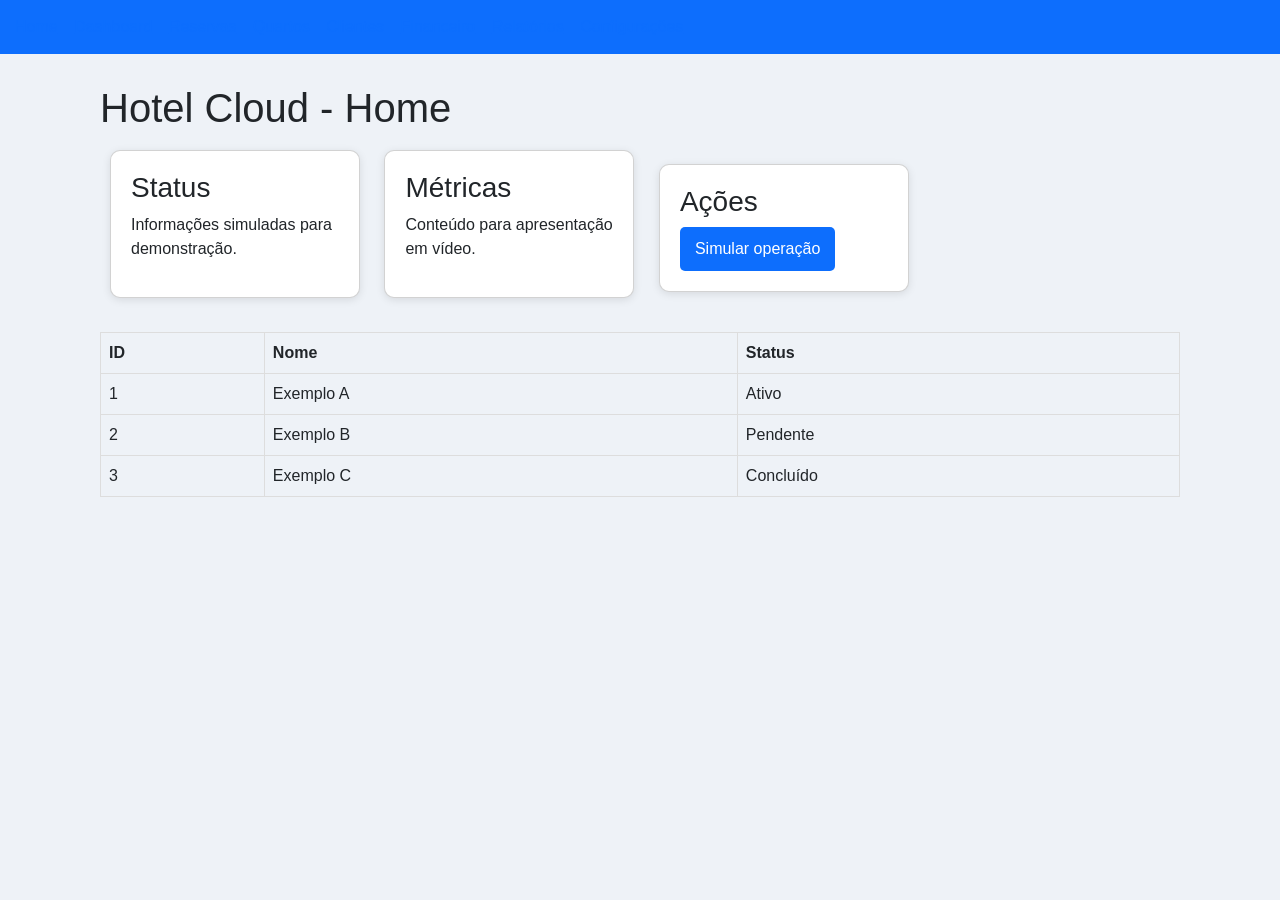
==== index.html @ f29682b8 "Add files via upload" ====
<!DOCTYPE html><html lang='pt-BR'><head><meta charset='UTF-8'><title>Hotel Cloud - Home</title>
<link href='https://cdn.jsdelivr.net/npm/bootstrap@5.3.3/dist/css/bootstrap.min.css' rel='stylesheet'>
<link rel='stylesheet' href='style.css'></head><body><nav>
<a href='index.html'>Home</a>
<a href='dashboard.html'>Dashboard</a>
<a href='reservas.html'>Reservas</a>
<a href='quartos.html'>Quartos</a>
<a href='clientes.html'>Clientes</a>
<a href='financeiro.html'>Financeiro</a>
<a href='relatorios.html'>Relatórios</a>
<a href='configuracoes.html'>Configurações</a>
</nav>
<div class='container'>
<h1>Hotel Cloud - Home</h1>
<div class='card'><h3>Status</h3><p>Informações simuladas para demonstração.</p></div>
<div class='card'><h3>Métricas</h3><p>Conteúdo para apresentação em vídeo.</p></div>
<div class='card'><h3>Ações</h3><button>Simular operação</button></div>
<table class='mt-4'>
<tr><th>ID</th><th>Nome</th><th>Status</th></tr>
<tr><td>1</td><td>Exemplo A</td><td>Ativo</td></tr>
<tr><td>2</td><td>Exemplo B</td><td>Pendente</td></tr>
<tr><td>3</td><td>Exemplo C</td><td>Concluído</td></tr>
</table>
</div></body></html>
---- style.css ----
body{font-family:Arial;background:#eef2f7;margin:0}
nav{background:#0d6efd;color:#fff;padding:15px}
.container{padding:30px}
.card{display:inline-block;width:250px;margin:10px;padding:20px;background:#fff;border-radius:10px;box-shadow:0 2px 8px rgba(0,0,0,.1)}
a{margin-right:12px}
table{width:100%;border-collapse:collapse}td,th{border:1px solid #ddd;padding:8px}
button{padding:10px 15px;background:#0d6efd;color:#fff;border:0;border-radius:5px}
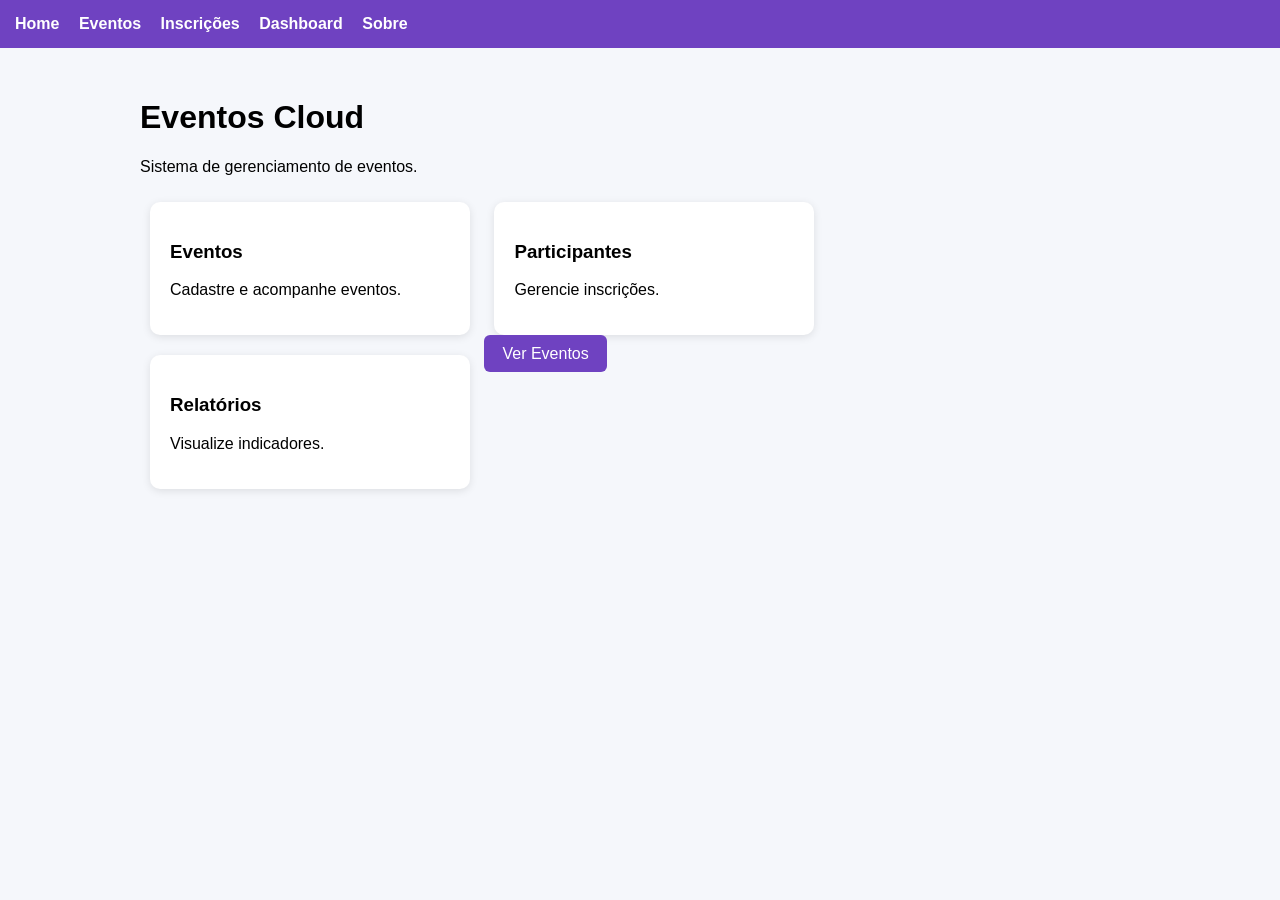
==== commit 12b68d79: "Add files via upload" ====
--- a/index.html
+++ b/index.html
@@ -1,24 +1,14 @@
-<!DOCTYPE html><html lang='pt-BR'><head><meta charset='UTF-8'><title>Hotel Cloud - Home</title>
-<link href='https://cdn.jsdelivr.net/npm/bootstrap@5.3.3/dist/css/bootstrap.min.css' rel='stylesheet'>
-<link rel='stylesheet' href='style.css'></head><body><nav>
+<!DOCTYPE html><html><head><meta charset='UTF-8'><title>Eventos Cloud</title><link rel='stylesheet' href='style.css'></head><body><nav>
 <a href='index.html'>Home</a>
+<a href='eventos.html'>Eventos</a>
+<a href='inscricoes.html'>Inscrições</a>
 <a href='dashboard.html'>Dashboard</a>
-<a href='reservas.html'>Reservas</a>
-<a href='quartos.html'>Quartos</a>
-<a href='clientes.html'>Clientes</a>
-<a href='financeiro.html'>Financeiro</a>
-<a href='relatorios.html'>Relatórios</a>
-<a href='configuracoes.html'>Configurações</a>
-</nav>
-<div class='container'>
-<h1>Hotel Cloud - Home</h1>
-<div class='card'><h3>Status</h3><p>Informações simuladas para demonstração.</p></div>
-<div class='card'><h3>Métricas</h3><p>Conteúdo para apresentação em vídeo.</p></div>
-<div class='card'><h3>Ações</h3><button>Simular operação</button></div>
-<table class='mt-4'>
-<tr><th>ID</th><th>Nome</th><th>Status</th></tr>
-<tr><td>1</td><td>Exemplo A</td><td>Ativo</td></tr>
-<tr><td>2</td><td>Exemplo B</td><td>Pendente</td></tr>
-<tr><td>3</td><td>Exemplo C</td><td>Concluído</td></tr>
-</table>
+<a href='sobre.html'>Sobre</a>
+</nav><div class='container'>
+<h1>Eventos Cloud</h1>
+<p>Sistema de gerenciamento de eventos.</p>
+<div class='card'><h3>Eventos</h3><p>Cadastre e acompanhe eventos.</p></div>
+<div class='card'><h3>Participantes</h3><p>Gerencie inscrições.</p></div>
+<div class='card'><h3>Relatórios</h3><p>Visualize indicadores.</p></div>
+<a class='btn' href='eventos.html'>Ver Eventos</a>
 </div></body></html>
--- a/style.css
+++ b/style.css
@@ -1,7 +1,10 @@
-body{font-family:Arial;background:#eef2f7;margin:0}
-nav{background:#0d6efd;color:#fff;padding:15px}
-.container{padding:30px}
-.card{display:inline-block;width:250px;margin:10px;padding:20px;background:#fff;border-radius:10px;box-shadow:0 2px 8px rgba(0,0,0,.1)}
-a{margin-right:12px}
-table{width:100%;border-collapse:collapse}td,th{border:1px solid #ddd;padding:8px}
-button{padding:10px 15px;background:#0d6efd;color:#fff;border:0;border-radius:5px}
+
+body{font-family:Arial,sans-serif;background:#f5f7fb;margin:0}
+nav{background:#6f42c1;padding:15px}
+nav a{color:#fff;margin-right:15px;text-decoration:none;font-weight:bold}
+.container{max-width:1000px;margin:auto;padding:30px}
+.card{display:inline-block;width:280px;background:#fff;padding:20px;margin:10px;border-radius:10px;
+box-shadow:0 2px 8px rgba(0,0,0,.1);vertical-align:top}
+.btn{background:#6f42c1;color:#fff;padding:10px 18px;border-radius:6px;text-decoration:none}
+table{width:100%;border-collapse:collapse;margin-top:20px}
+th,td{border:1px solid #ddd;padding:8px}
